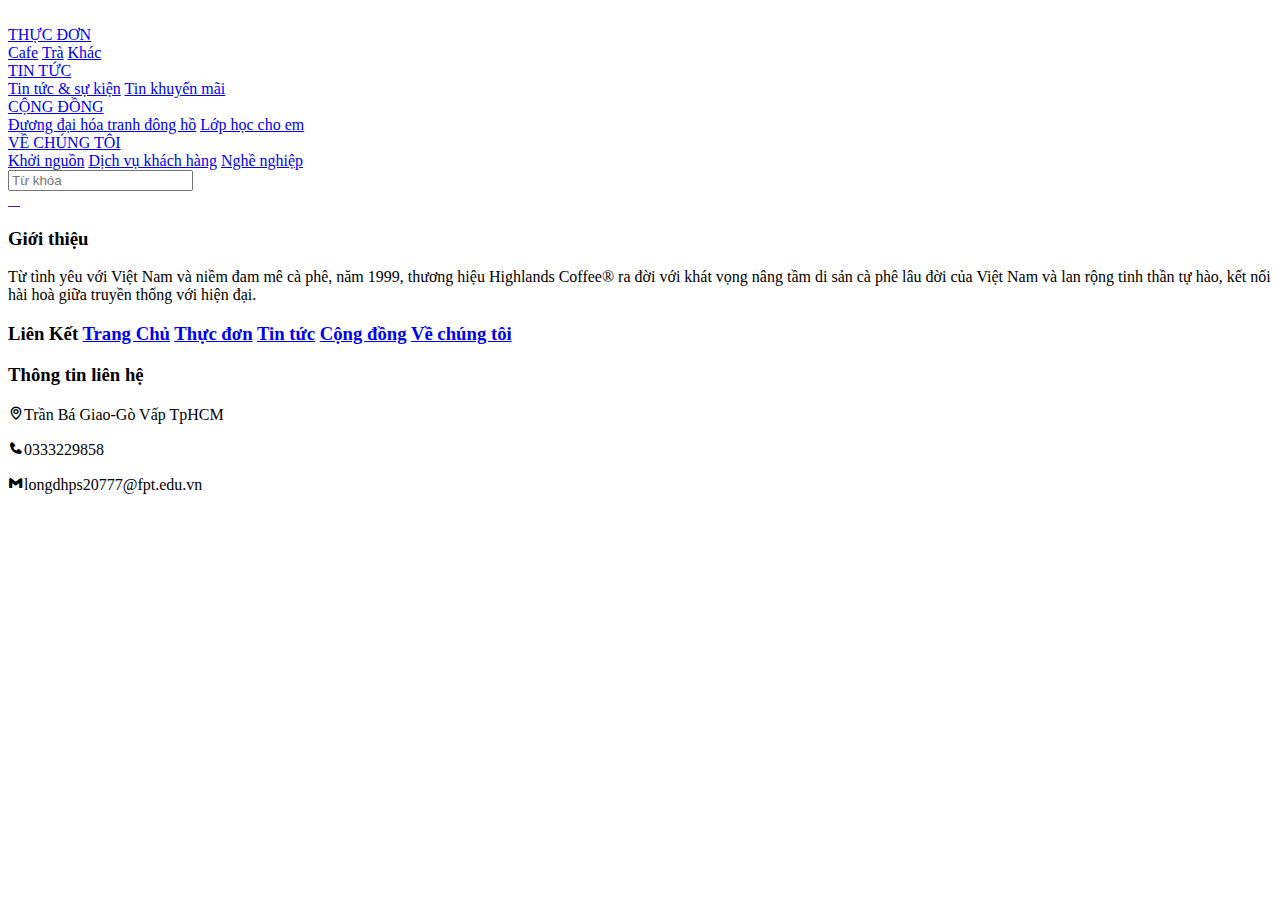
==== index.html @ 9ad068b3 "first commit" ====
<!DOCTYPE html>
<html lang="en">
<head>
    <meta charset="UTF-8">
    <meta http-equiv="X-UA-Compatible" content="IE=edge">
    <meta name="viewport" content="width=device-width, initial-scale=1.0">
    <title>Highlands Coffee</title>
    <link href='https://unpkg.com/boxicons@2.1.1/css/boxicons.min.css' rel='stylesheet'>
    <link rel="stylesheet" href="../ASM2/css/style.css">
</head>
<body>
    <header>
        <a href="../ASM2/index.html">
            <img src="../ASM2/img/logo.png" alt="">
        </a>
        <nav class="nav">
            <div class="dropdown">
            <a href="../ASM2/filehtml/thucdon.html">THỰC ĐƠN</a>
            <div class="dropdown-content">
                <a href="./filehtml/thucdon.html">Cafe</a>
                <a href="./filehtml/thucdon2.html">Trà</a>
                <a href="#">Khác</a>
              </div>
            </div>
            <div class="dropdown">
            <a href="./filehtml/tintuc.html">TIN TỨC</a>
            <div class="dropdown-content">
                <a href="./filehtml/tintuc.html">Tin tức & sự kiện</a>
                <a href="#">Tin khuyến mãi</a>
              </div>
            </div>
            </div>
            <div class="dropdown">
            <a href="../ASM2/filehtml/congdong.html">CỘNG ĐỒNG</a>
            <div class="dropdown-content">
                <a href="./filehtml/congdong1.html">Đương đại hóa tranh đông hồ</a>
                <a href="#">Lớp học cho em</a>
              </div>
            </div>
            <div class="dropdown">
            <a href="../ASM2/filehtml/vechungtoi.html">VỀ CHÚNG TÔI</a>
            <div class="dropdown-content">
                <a href="#">Khởi nguồn</a>
                <a href="#">Dịch vụ khách hàng</a>
                <a href="#">Nghề nghiệp</a>
              </div>
            </div>
        </nav>
        <input type="search" class="search" placeholder="Từ khóa">
    </header>
    <div class="banner">
    <a href="">
        <img src="../ASM2/img/banner1.jpg" alt="">
    </a>
    <a href="">
        <img src="../ASM2/img/banner2.jpg" alt="">
    </a>
    <a href="">
        <img src="../ASM2/img/banner3.png" alt="">
    </a>
    <a href="">
        <img src="../ASM2/img/banner4.png" alt=""> 
    </a>
    </div>
    <footer>
        <div class="gioithieu footer-items">
            <h3>Giới thiệu</h3>
            <p>Từ tình yêu với Việt Nam và niềm đam mê cà phê, năm 1999, thương hiệu Highlands Coffee® ra đời với khát vọng nâng tầm di sản cà phê lâu đời của Việt Nam và lan rộng tinh thần tự hào, kết nối hài hoà giữa truyền thống với hiện đại.</p>
        </div>
        <div class="lienket footer-items">
            <h3>Liên Kết
                <a href="./index.html">Trang Chủ</a>
                <a href="./filehtml/thucdon.html">Thực đơn</a>
                <a href="./filehtml/tintuc.html">Tin tức</a>
                <a href="./filehtml/congdong.html">Cộng đồng</a>
                <a href="./filehtml/vechungtoi.html">Về chúng tôi</a>
            </h3>
        </div>
        <div class="lienhe footer-items">
            <h3>Thông tin liên hệ</h3>
            <p><i class='bx bx-map'></i>Trần Bá Giao-Gò Vấp TpHCM</p>
            <p><i class='bx bxs-phone' ></i>0333229858</p>
            <p><i class='bx bxl-gmail' ></i>longdhps20777@fpt.edu.vn</p>
        </div>
    </footer>
</body>
</html>
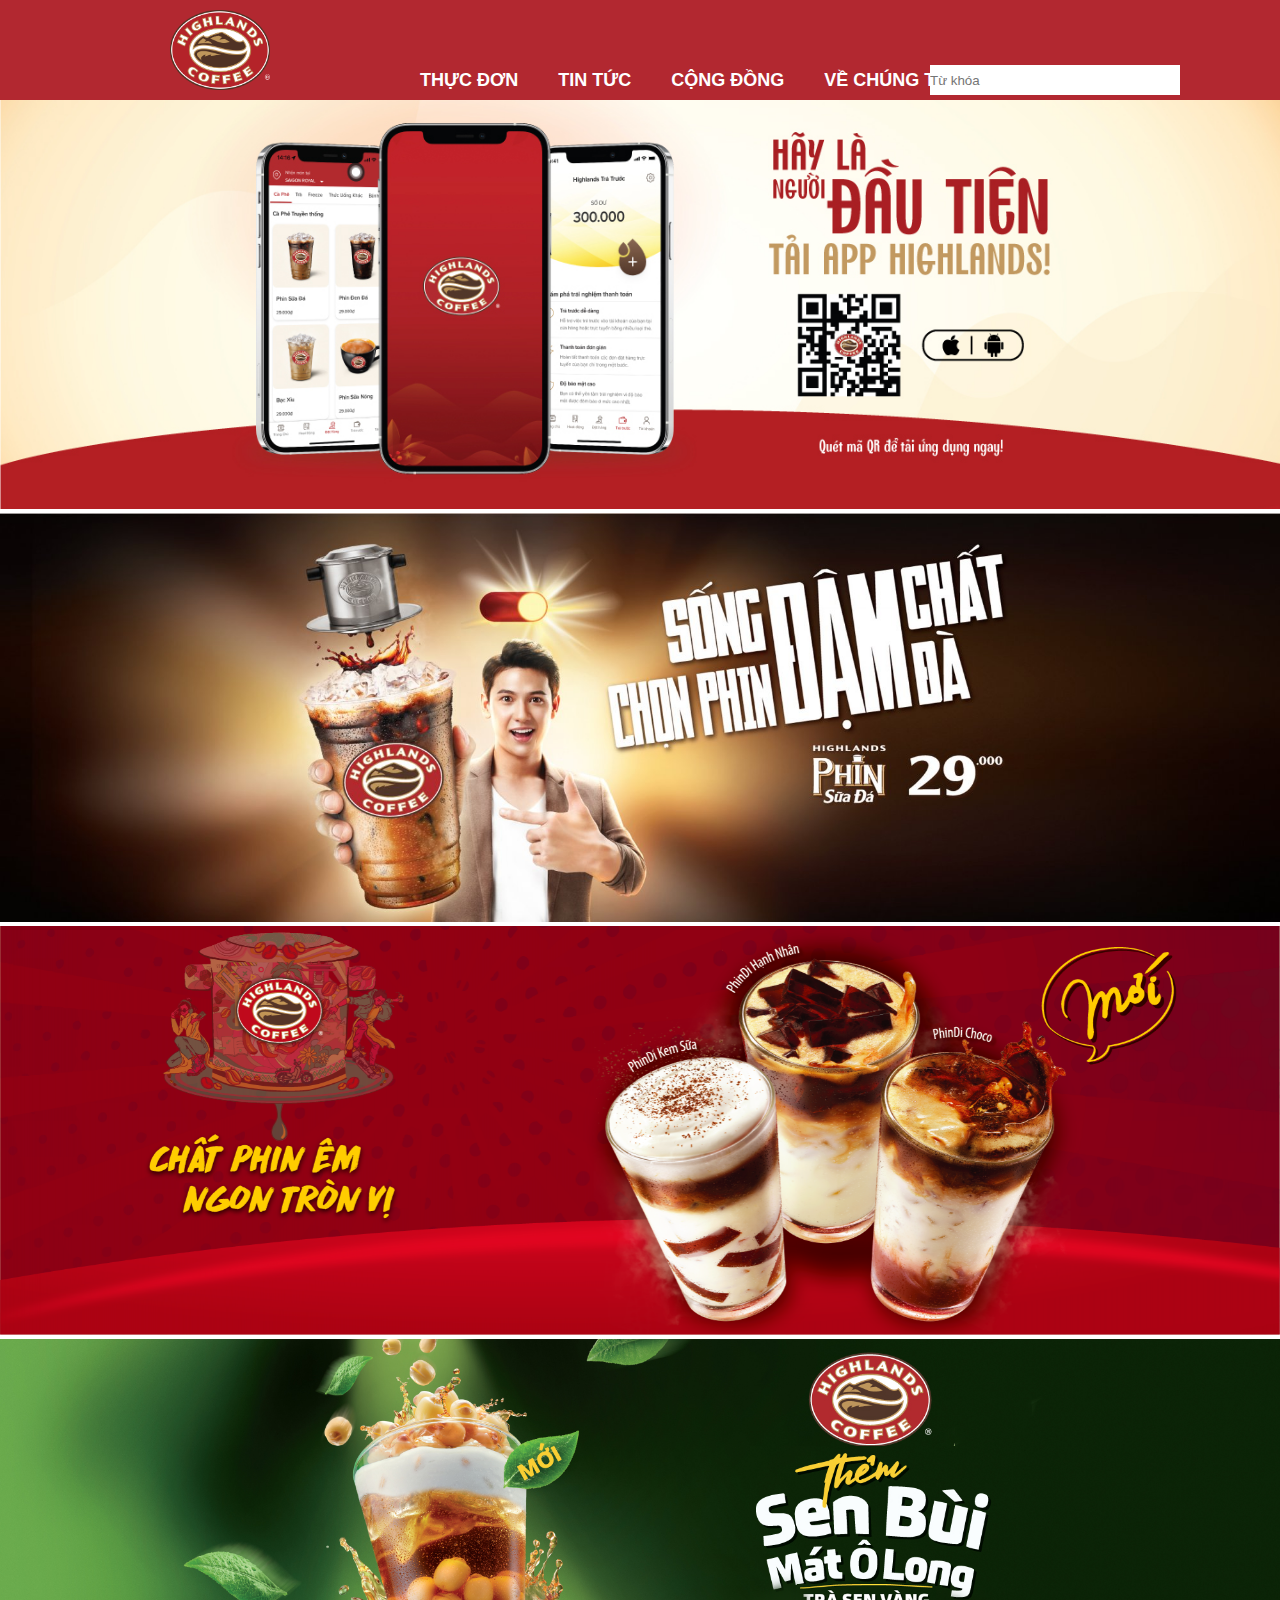
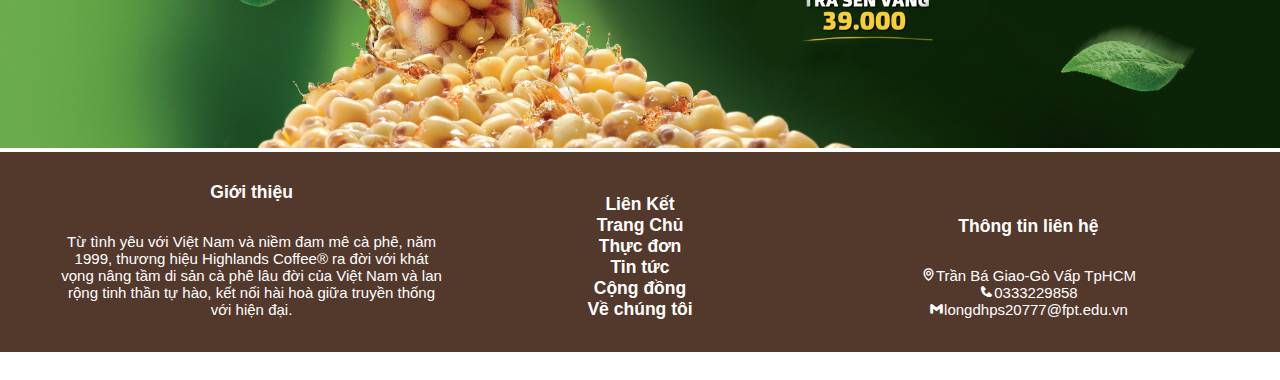
==== commit baa62896: "first commit" ====
--- a/index.html
+++ b/index.html
@@ -6,16 +6,16 @@
     <meta name="viewport" content="width=device-width, initial-scale=1.0">
     <title>Highlands Coffee</title>
     <link href='https://unpkg.com/boxicons@2.1.1/css/boxicons.min.css' rel='stylesheet'>
-    <link rel="stylesheet" href="../ASM2/css/style.css">
+    <link rel="stylesheet" href="./css/style.css">
 </head>
 <body>
     <header>
-        <a href="../ASM2/index.html">
-            <img src="../ASM2/img/logo.png" alt="">
+        <a href="./index.html">
+            <img src="./img/logo.png" alt="">
         </a>
         <nav class="nav">
             <div class="dropdown">
-            <a href="../ASM2/filehtml/thucdon.html">THỰC ĐƠN</a>
+            <a href="./filehtml/thucdon.html">THỰC ĐƠN</a>
             <div class="dropdown-content">
                 <a href="./filehtml/thucdon.html">Cafe</a>
                 <a href="./filehtml/thucdon2.html">Trà</a>
@@ -31,14 +31,14 @@
             </div>
             </div>
             <div class="dropdown">
-            <a href="../ASM2/filehtml/congdong.html">CỘNG ĐỒNG</a>
+            <a href="./filehtml/congdong.html">CỘNG ĐỒNG</a>
             <div class="dropdown-content">
                 <a href="./filehtml/congdong1.html">Đương đại hóa tranh đông hồ</a>
                 <a href="#">Lớp học cho em</a>
               </div>
             </div>
             <div class="dropdown">
-            <a href="../ASM2/filehtml/vechungtoi.html">VỀ CHÚNG TÔI</a>
+            <a href="./filehtml/vechungtoi.html">VỀ CHÚNG TÔI</a>
             <div class="dropdown-content">
                 <a href="#">Khởi nguồn</a>
                 <a href="#">Dịch vụ khách hàng</a>
@@ -49,17 +49,17 @@
         <input type="search" class="search" placeholder="Từ khóa">
     </header>
     <div class="banner">
-    <a href="">
-        <img src="../ASM2/img/banner1.jpg" alt="">
+    <a href="./filehtml/banner1.html">
+        <img src="./img/banner1.jpg" alt="">
     </a>
     <a href="">
-        <img src="../ASM2/img/banner2.jpg" alt="">
+        <img src="./img/banner2.jpg" alt="">
     </a>
     <a href="">
-        <img src="../ASM2/img/banner3.png" alt="">
+        <img src="./img/banner3.png" alt="">
     </a>
     <a href="">
-        <img src="../ASM2/img/banner4.png" alt=""> 
+        <img src="./img/banner4.png" alt=""> 
     </a>
     </div>
     <footer>
--- a/css/style.css
+++ b/css/style.css
@@ -0,0 +1,104 @@
+*{
+    margin: 0;
+    padding: 0;
+    box-sizing: border-box;
+    text-decoration: none;
+    outline:none;
+    border: none;
+    font-family:'Open Sans', sans-serif;
+}
+header{
+    position:fixed;
+    top:0;left:0;right:0;
+    height: 100px;
+    background-color: #b22830;
+    z-index: 1000;
+    padding-bottom: 30px;
+}
+header a img{
+    position: absolute;
+    width:100px;
+    height:80px;
+    left:170px;
+    top:10px;
+}
+header .nav{
+    position: absolute;
+    top:70px;
+    left:400px;
+}
+header .nav a{
+    margin: 0 20px;
+    font-size: 18px;
+    font-weight: bold;
+    color: white;
+}
+header .nav a:hover{
+    border: 1px  solid black;
+    padding:5px;
+    background-color:#53382c ;
+}
+header .nav .dropdown{
+    float:left;
+}
+header .nav .dropdown .dropdown-content{
+    position: absolute;
+    background-color: #53382c;
+    width:50%;
+    display:none;
+    min-height:50px
+}
+.dropdown-content a {
+    float: none;
+    padding: 12px 16px;
+    text-decoration: none;
+    display: block;
+    text-align: left;
+  }
+.dropdown-content a:hover{
+    color: black;
+    border: none;
+}
+header .dropdown:hover .dropdown-content{
+    display: block;
+}
+header input{
+    position: absolute;
+    height:30px;
+    width:250px;
+    right:100px;
+    bottom: 5px; 
+}
+.banner{
+    padding-top: 100px;
+    position: relative;
+    text-align: center;
+}
+.banner img{
+    width : 100%;
+}
+
+footer{
+    position: relative;
+    width:100%;
+    background:#53382c;
+    text-align: center;
+    height: 200px;
+    bottom: 0;
+}
+footer .footer-items{
+    width: 30%;
+    display: inline-block;
+    margin-bottom: 30px;
+    color:white;
+    font-size: 15px;
+}
+footer .footer-items h3{
+    margin:30px 0;
+}
+footer .lienket a{
+    display:block;
+    color:white;
+}
+
+
